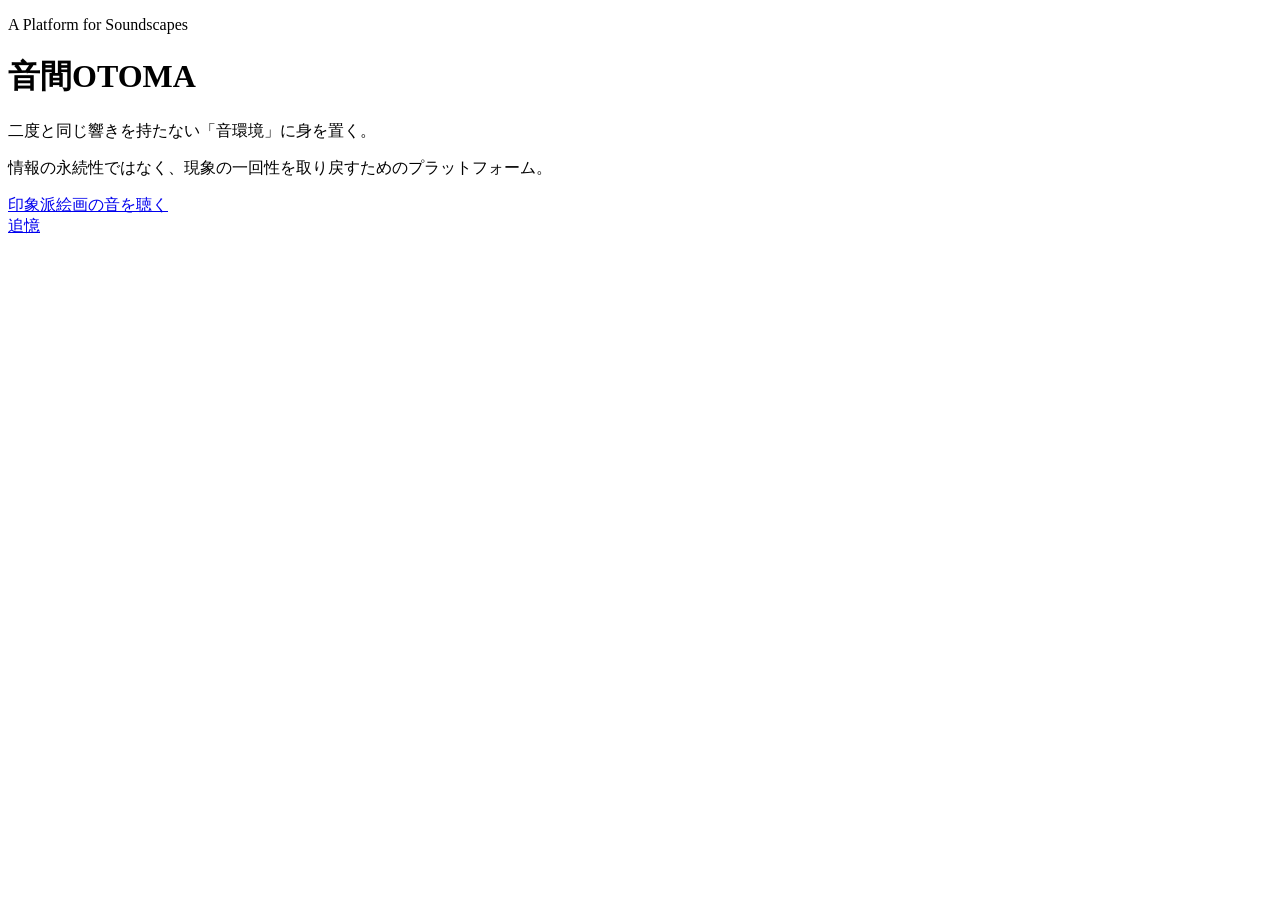
==== index.html @ 199e4e35 "Create index.html" ====
<!DOCTYPE html>
<html lang="ja">
<head>
    <meta charset="UTF-8">
    <meta name="viewport" content="width=device-width, initial-scale=1.0">
    <title>音間 OTOMA - 音世界のためのプラットフォーム</title>
    
    <link rel="preconnect" href="https://fonts.googleapis.com">
    <link rel="preconnect" href="https://fonts.gstatic.com" crossorigin>
    <link href="https://fonts.googleapis.com/css2?family=Noto+Sans+JP:wght@400;500;700&display=swap" rel="stylesheet">
    <link rel="stylesheet" href="style.css">
</head>
<body>
    <div class="cursor"></div>
    <div class="cursor-follower"></div>
    <div class="noise-overlay"></div>

    <main class="wrapper">
        <header class="header reveal-target">
            <p class="subtitle">A Platform for Soundscapes</p>
            <h1 class="title">音間<span class="title-sub">OTOMA</span></h1>
        </header>
        
        <section class="concept reveal-target">
            <p>二度と同じ響きを持たない「音環境」に身を置く。</p>
            <p>情報の永続性ではなく、現象の一回性を取り戻すためのプラットフォーム。</p>
        </section>

        <nav aria-label="展示作品一覧" class="exhibition-nav reveal-target">
            <div class="works-grid">
                
                <a href="./album_impressionism.html" class="work-square hover-target">
                    <div class="work-drawing" style="background-image: url('image/impressionism.jpg');"></div>
                    <div class="work-info">
                        <span class="work-title">印象派絵画の音を聴く</span>
                    </div>
                </a>

                <a href="./album_reminiscence.html" class="work-square hover-target">
                    <div class="work-drawing" style="background-image: url('image/reminiscence.jpg');"></div>
                    <div class="work-info">
                        <span class="work-title">追憶</span>
                    </div>
                </a>

            </div>
        </nav>
    </main>

    <script>
        const cursor = document.querySelector('.cursor');
        const follower = document.querySelector('.cursor-follower');
        const hoverTargets = document.querySelectorAll('.hover-target');

        if (window.matchMedia("(pointer: fine)").matches) {
            document.addEventListener('mousemove', (e) => {
                cursor.style.transform = `translate(${e.clientX}px, ${e.clientY}px)`;
                setTimeout(() => {
                    follower.style.transform = `translate(${e.clientX}px, ${e.clientY}px)`;
                }, 80);
            });

            hoverTargets.forEach(target => {
                target.addEventListener('mouseenter', () => {
                    cursor.classList.add('is-active');
                    follower.classList.add('is-active');
                });
                target.addEventListener('mouseleave', () => {
                    cursor.classList.remove('is-active');
                    follower.classList.remove('is-active');
                });
            });
        }
    </script>
</body>
</html>
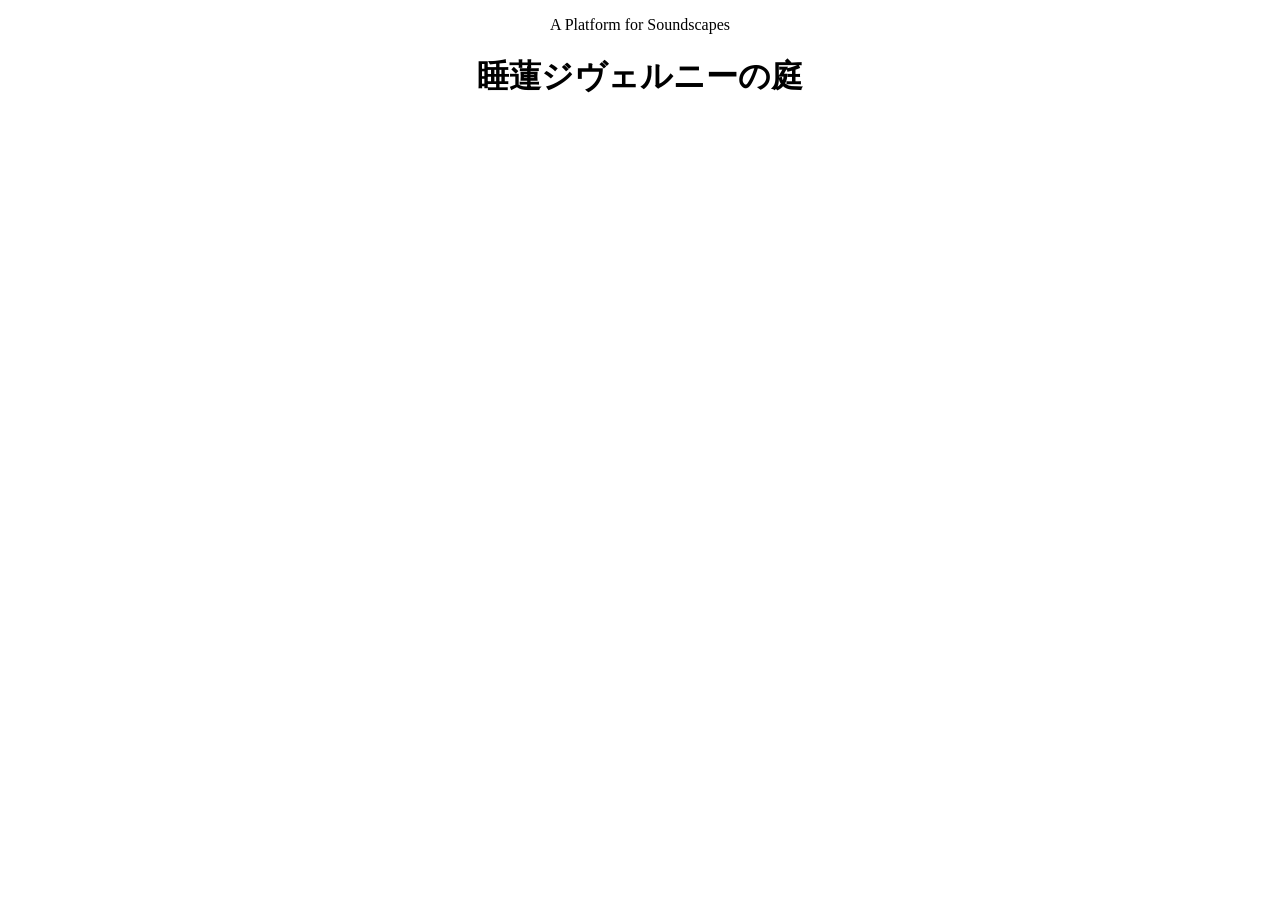
==== commit 7ec5d3be: "Update index.html" ====
--- a/index.html
+++ b/index.html
@@ -3,51 +3,130 @@
 <head>
     <meta charset="UTF-8">
     <meta name="viewport" content="width=device-width, initial-scale=1.0">
-    <title>音間 OTOMA - 音世界のためのプラットフォーム</title>
+    <title>音場 (OTOBA) - 睡蓮 / ジヴェルニーの庭</title>
     
     <link rel="preconnect" href="https://fonts.googleapis.com">
     <link rel="preconnect" href="https://fonts.gstatic.com" crossorigin>
     <link href="https://fonts.googleapis.com/css2?family=Noto+Sans+JP:wght@400;500;700&display=swap" rel="stylesheet">
+    
     <link rel="stylesheet" href="style.css">
+    <style>
+        .demo-container {
+            text-align: center;
+            margin-top: 4rem;
+        }
+        .play-btn {
+            background: transparent;
+            border: 1px solid rgba(255, 255, 255, 0.5);
+            color: #ffffff;
+            padding: 1.2rem 3rem;
+            font-size: 1rem;
+            letter-spacing: 0.15em;
+            cursor: pointer;
+            transition: all 0.4s ease;
+            font-family: var(--font-sans);
+            border-radius: 2px;
+        }
+        @media (hover: hover) {
+            .play-btn:hover {
+                background: #ffffff;
+                color: #050505;
+            }
+        }
+        #status-area {
+            margin-top: 2.5rem;
+            opacity: 0;
+            transition: opacity 0.8s ease;
+            pointer-events: none;
+        }
+        #status-area.visible {
+            opacity: 1;
+            pointer-events: auto;
+        }
+        .assigned-track {
+            display: block;
+            font-size: 1.4rem;
+            color: #ffffff;
+            margin-top: 0.5rem;
+            font-weight: 500;
+            letter-spacing: 0.2em;
+        }
+        .instruction-text {
+            font-size: 0.95rem;
+            color: var(--text-muted);
+            letter-spacing: 0.1em;
+            line-height: 1.8;
+            margin-top: 2rem;
+        }
+    </style>
 </head>
-<body>
+<body style="align-items: center; justify-content: center;">
     <div class="cursor"></div>
     <div class="cursor-follower"></div>
     <div class="noise-overlay"></div>
 
     <main class="wrapper">
-        <header class="header reveal-target">
-            <p class="subtitle">A Platform for Soundscapes</p>
-            <h1 class="title">音間<span class="title-sub">OTOMA</span></h1>
-        </header>
-        
-        <section class="concept reveal-target">
-            <p>二度と同じ響きを持たない「音環境」に身を置く。</p>
-            <p>情報の永続性ではなく、現象の一回性を取り戻すためのプラットフォーム。</p>
-        </section>
+        <div class="reveal-target" style="text-align: center;">
+            
+            <div class="album-header">
+                <p class="subtitle">A Platform for Soundscapes</p>
+                <h1 class="title">睡蓮<span class="title-sub">ジヴェルニーの庭</span></h1>
+            </div>
 
-        <nav aria-label="展示作品一覧" class="exhibition-nav reveal-target">
-            <div class="works-grid">
+            <div class="demo-container">
+                <button id="join-btn" class="play-btn hover-target">空間に参加する</button>
                 
-                <a href="./album_impressionism.html" class="work-square hover-target">
-                    <div class="work-drawing" style="background-image: url('image/impressionism.jpg');"></div>
-                    <div class="work-info">
-                        <span class="work-title">印象派絵画の音を聴く</span>
-                    </div>
-                </a>
+                <div id="status-area">
+                    <span class="instruction-text">あなたの役割：</span>
+                    <span id="track-name" class="assigned-track">--</span>
+                    
+                    <p class="instruction-text">
+                        端末を机に置き、音が空間で混ざり合うのを体験してください。
+                    </p>
+                </div>
+            </div>
 
-                <a href="./album_reminiscence.html" class="work-square hover-target">
-                    <div class="work-drawing" style="background-image: url('image/reminiscence.jpg');"></div>
-                    <div class="work-info">
-                        <span class="work-title">追憶</span>
-                    </div>
-                </a>
-
-            </div>
-        </nav>
+        </div>
     </main>
 
     <script>
+        // 用意する音声ファイルのリスト（同じ長さのループ音源を推奨）
+        const soundPool = [
+            { src: 'audio/track1.mp3', name: '水面の揺らぎ' },
+            { src: 'audio/track2.mp3', name: '風と葉の擦れ' },
+            { src: 'audio/track3.mp3', name: '遠くのざわめき' },
+            { src: 'audio/track4.mp3', name: '空間の響き' },
+            { src: 'audio/track5.mp3', name: '光の粒子' }
+        ];
+
+        let currentAudio = null;
+        const joinBtn = document.getElementById('join-btn');
+        const statusArea = document.getElementById('status-area');
+        const trackNameDisplay = document.getElementById('track-name');
+
+        joinBtn.addEventListener('click', () => {
+            if (currentAudio) return;
+
+            // ランダムに1つのトラックを選択
+            const randomIndex = Math.floor(Math.random() * soundPool.length);
+            const selectedSound = soundPool[randomIndex];
+
+            // オーディオの生成と再生
+            currentAudio = new Audio(selectedSound.src);
+            currentAudio.loop = true;
+            
+            currentAudio.play().then(() => {
+                // 再生成功時のUI切り替え
+                joinBtn.style.display = 'none';
+                trackNameDisplay.textContent = selectedSound.name;
+                statusArea.classList.add('visible');
+            }).catch(error => {
+                console.error("再生エラー:", error);
+                alert("音声の再生に失敗しました。マナーモード等の設定をご確認ください。");
+            });
+        });
+
+        // カスタムカーソルの処理
         const cursor = document.querySelector('.cursor');
         const follower = document.querySelector('.cursor-follower');
         const hoverTargets = document.querySelectorAll('.hover-target');
@@ -55,20 +134,11 @@
         if (window.matchMedia("(pointer: fine)").matches) {
             document.addEventListener('mousemove', (e) => {
                 cursor.style.transform = `translate(${e.clientX}px, ${e.clientY}px)`;
-                setTimeout(() => {
-                    follower.style.transform = `translate(${e.clientX}px, ${e.clientY}px)`;
-                }, 80);
+                setTimeout(() => { follower.style.transform = `translate(${e.clientX}px, ${e.clientY}px)`; }, 80);
             });
-
             hoverTargets.forEach(target => {
-                target.addEventListener('mouseenter', () => {
-                    cursor.classList.add('is-active');
-                    follower.classList.add('is-active');
-                });
-                target.addEventListener('mouseleave', () => {
-                    cursor.classList.remove('is-active');
-                    follower.classList.remove('is-active');
-                });
+                target.addEventListener('mouseenter', () => { cursor.classList.add('is-active'); follower.classList.add('is-active'); });
+                target.addEventListener('mouseleave', () => { cursor.classList.remove('is-active'); follower.classList.remove('is-active'); });
             });
         }
     </script>
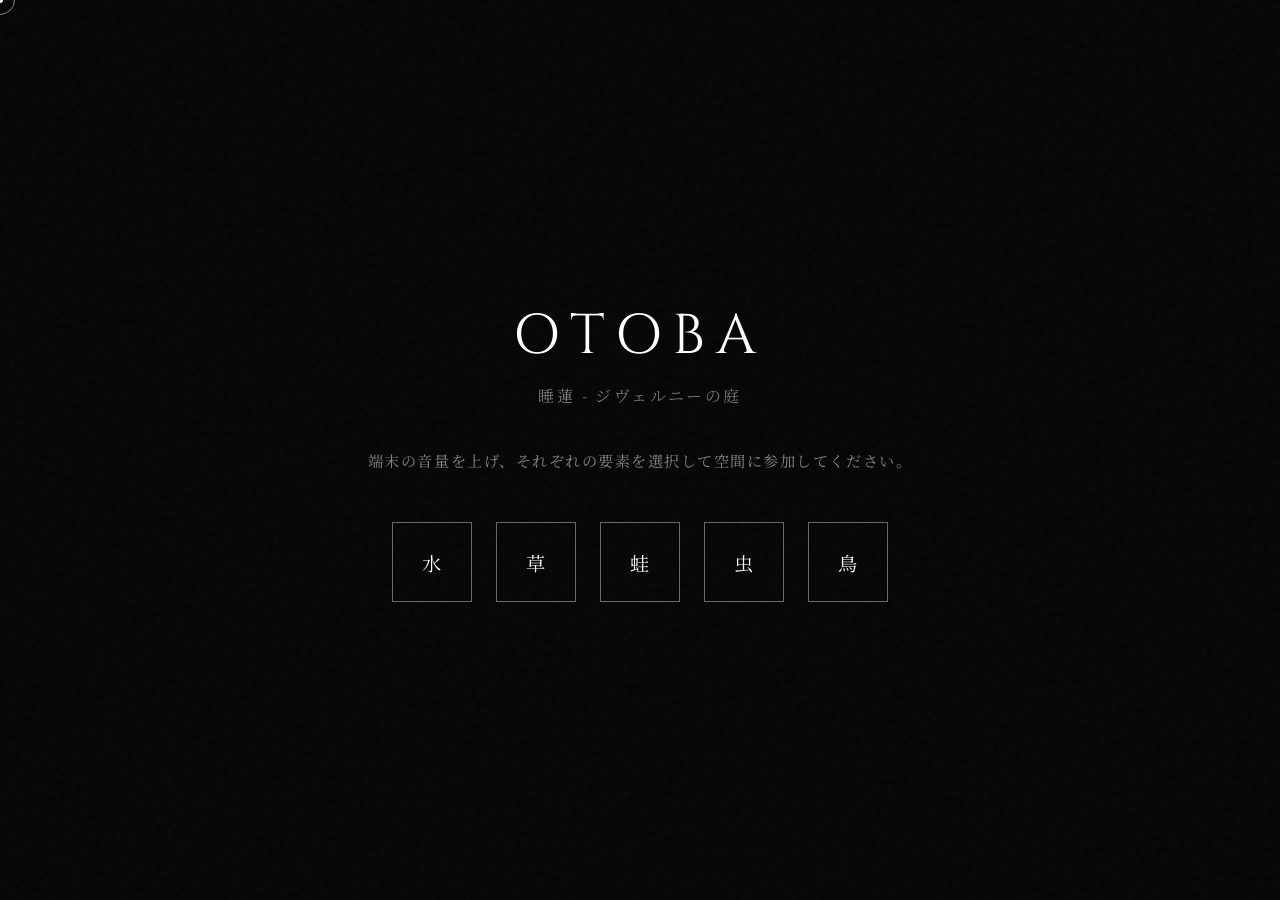
==== commit 13569a63: "Update index.html" ====
--- a/index.html
+++ b/index.html
@@ -3,130 +3,48 @@
 <head>
     <meta charset="UTF-8">
     <meta name="viewport" content="width=device-width, initial-scale=1.0">
-    <title>音場 (OTOBA) - 睡蓮 / ジヴェルニーの庭</title>
+    <title>OTOBA | 睡蓮 - ジヴェルニーの庭</title>
     
+    <!-- フォントの読み込み（欧文ロゴ用のCinzelと、全体用の明朝体） -->
     <link rel="preconnect" href="https://fonts.googleapis.com">
     <link rel="preconnect" href="https://fonts.gstatic.com" crossorigin>
-    <link href="https://fonts.googleapis.com/css2?family=Noto+Sans+JP:wght@400;500;700&display=swap" rel="stylesheet">
+    <link href="https://fonts.googleapis.com/css2?family=Cinzel:wght@400;700&family=Noto+Serif+JP:wght@300;400;500&display=swap" rel="stylesheet">
     
     <link rel="stylesheet" href="style.css">
-    <style>
-        .demo-container {
-            text-align: center;
-            margin-top: 4rem;
-        }
-        .play-btn {
-            background: transparent;
-            border: 1px solid rgba(255, 255, 255, 0.5);
-            color: #ffffff;
-            padding: 1.2rem 3rem;
-            font-size: 1rem;
-            letter-spacing: 0.15em;
-            cursor: pointer;
-            transition: all 0.4s ease;
-            font-family: var(--font-sans);
-            border-radius: 2px;
-        }
-        @media (hover: hover) {
-            .play-btn:hover {
-                background: #ffffff;
-                color: #050505;
-            }
-        }
-        #status-area {
-            margin-top: 2.5rem;
-            opacity: 0;
-            transition: opacity 0.8s ease;
-            pointer-events: none;
-        }
-        #status-area.visible {
-            opacity: 1;
-            pointer-events: auto;
-        }
-        .assigned-track {
-            display: block;
-            font-size: 1.4rem;
-            color: #ffffff;
-            margin-top: 0.5rem;
-            font-weight: 500;
-            letter-spacing: 0.2em;
-        }
-        .instruction-text {
-            font-size: 0.95rem;
-            color: var(--text-muted);
-            letter-spacing: 0.1em;
-            line-height: 1.8;
-            margin-top: 2rem;
-        }
-    </style>
 </head>
-<body style="align-items: center; justify-content: center;">
+<body>
+    <!-- カスタムカーソルとノイズ -->
     <div class="cursor"></div>
     <div class="cursor-follower"></div>
     <div class="noise-overlay"></div>
 
     <main class="wrapper">
-        <div class="reveal-target" style="text-align: center;">
+        <div class="reveal-target">
             
+            <!-- ロゴとタイトル部分 -->
             <div class="album-header">
-                <p class="subtitle">A Platform for Soundscapes</p>
-                <h1 class="title">睡蓮<span class="title-sub">ジヴェルニーの庭</span></h1>
+                <h1 class="logo">OTOBA</h1>
+                <p class="subtitle">睡蓮 - ジヴェルニーの庭</p>
             </div>
 
-            <div class="demo-container">
-                <button id="join-btn" class="play-btn hover-target">空間に参加する</button>
-                
-                <div id="status-area">
-                    <span class="instruction-text">あなたの役割：</span>
-                    <span id="track-name" class="assigned-track">--</span>
-                    
-                    <p class="instruction-text">
-                        端末を机に置き、音が空間で混ざり合うのを体験してください。
-                    </p>
-                </div>
+            <p class="instruction">
+                端末の音量を上げ、それぞれの要素を選択して空間に参加してください。
+            </p>
+
+            <!-- 5つの空間へのポータル（WebGLビルドへのリンク） -->
+            <div class="square-container">
+                <a href="build_water/index.html" class="square-btn hover-target">水</a>
+                <a href="build_grass/index.html" class="square-btn hover-target">草</a>
+                <a href="build_frog/index.html" class="square-btn hover-target">蛙</a>
+                <a href="build_insect/index.html" class="square-btn hover-target">虫</a>
+                <a href="build_bird/index.html" class="square-btn hover-target">鳥</a>
             </div>
 
         </div>
     </main>
 
     <script>
-        // 用意する音声ファイルのリスト（同じ長さのループ音源を推奨）
-        const soundPool = [
-            { src: 'audio/track1.mp3', name: '水面の揺らぎ' },
-            { src: 'audio/track2.mp3', name: '風と葉の擦れ' },
-            { src: 'audio/track3.mp3', name: '遠くのざわめき' },
-            { src: 'audio/track4.mp3', name: '空間の響き' },
-            { src: 'audio/track5.mp3', name: '光の粒子' }
-        ];
-
-        let currentAudio = null;
-        const joinBtn = document.getElementById('join-btn');
-        const statusArea = document.getElementById('status-area');
-        const trackNameDisplay = document.getElementById('track-name');
-
-        joinBtn.addEventListener('click', () => {
-            if (currentAudio) return;
-
-            // ランダムに1つのトラックを選択
-            const randomIndex = Math.floor(Math.random() * soundPool.length);
-            const selectedSound = soundPool[randomIndex];
-
-            // オーディオの生成と再生
-            currentAudio = new Audio(selectedSound.src);
-            currentAudio.loop = true;
-            
-            currentAudio.play().then(() => {
-                // 再生成功時のUI切り替え
-                joinBtn.style.display = 'none';
-                trackNameDisplay.textContent = selectedSound.name;
-                statusArea.classList.add('visible');
-            }).catch(error => {
-                console.error("再生エラー:", error);
-                alert("音声の再生に失敗しました。マナーモード等の設定をご確認ください。");
-            });
-        });
-
-        // カスタムカーソルの処理
+        // カスタムカーソルの処理（元の美しい動きをそのまま維持）
         const cursor = document.querySelector('.cursor');
         const follower = document.querySelector('.cursor-follower');
         const hoverTargets = document.querySelectorAll('.hover-target');
--- a/style.css
+++ b/style.css
@@ -0,0 +1,141 @@
+/* ==========================================
+   1. Typography & Base
+========================================== */
+:root {
+    --bg-color: #050505;
+    --text-main: #ffffff;
+    --text-muted: #888888;
+    --font-serif: 'Noto Serif JP', serif;
+}
+
+* { box-sizing: border-box; margin: 0; padding: 0; }
+
+body {
+    background-color: var(--bg-color);
+    color: var(--text-main);
+    font-family: var(--font-serif); /* 全体を明朝体に統一 */
+    -webkit-font-smoothing: antialiased;
+    -moz-osx-font-smoothing: grayscale;
+    min-height: 100vh;
+    display: flex;
+    justify-content: center;
+    align-items: center;
+    padding: 3rem 2rem;
+    position: relative;
+    cursor: none; 
+}
+
+/* ==========================================
+   2. Custom Cursor
+========================================== */
+@media (pointer: fine) {
+    .cursor, .cursor-follower {
+        position: fixed; top: 0; left: 0;
+        pointer-events: none; border-radius: 50%;
+        transform: translate(-50%, -50%); z-index: 9999;
+    }
+    .cursor {
+        width: 6px; height: 6px; background-color: #ffffff;
+        transition: transform 0.1s ease, width 0.3s ease, height 0.3s ease;
+    }
+    .cursor-follower {
+        width: 30px; height: 30px; border: 1px solid rgba(255, 255, 255, 0.5);
+        transition: transform 0.2s ease, width 0.3s ease, height 0.3s ease, background-color 0.3s ease;
+    }
+    .cursor.is-active { opacity: 0; }
+    .cursor-follower.is-active {
+        width: 60px; height: 60px; background-color: #ffffff;
+        mix-blend-mode: difference; border: none;
+    }
+}
+a { cursor: none; }
+
+/* ==========================================
+   3. ノイズ＆レイアウト
+========================================== */
+.noise-overlay {
+    position: fixed; top: 0; left: 0; width: 100%; height: 100%;
+    background-image: url("data:image/svg+xml,%3Csvg viewBox='0 0 200 200' xmlns='http://www.w3.org/2000/svg'%3E%3Cfilter id='noiseFilter'%3E%3CfeTurbulence type='fractalNoise' baseFrequency='0.8' numOctaves='3' stitchTiles='stitch'/%3E%3C/filter%3E%3Crect width='100%25' height='100%25' filter='url(%23noiseFilter)' opacity='0.03'/%3E%3C/svg%3E");
+    pointer-events: none; z-index: -1;
+}
+
+.wrapper { max-width: 760px; width: 100%; margin: 0 auto; text-align: center; }
+
+.reveal-target {
+    opacity: 0; transform: translateY(20px);
+    animation: revealUp 1.2s cubic-bezier(0.2, 0.8, 0.2, 1) forwards;
+}
+
+@keyframes revealUp { to { opacity: 1; transform: translateY(0); } }
+
+/* ==========================================
+   4. Typography (Header & Text)
+========================================== */
+.album-header { margin-bottom: 2.5rem; }
+
+.logo {
+    font-family: 'Cinzel', serif; /* OTOBAロゴ用 */
+    font-size: 3.5rem;
+    font-weight: 400;
+    letter-spacing: 0.2em;
+    margin: 0 0 10px 0;
+}
+
+.subtitle {
+    font-size: 1rem;
+    font-weight: 300;
+    letter-spacing: 0.15em;
+    color: var(--text-muted);
+    margin: 0;
+}
+
+.instruction {
+    color: var(--text-muted);
+    font-size: 0.95rem;
+    letter-spacing: 0.1em;
+    margin-bottom: 3rem;
+    line-height: 1.8;
+}
+
+/* ==========================================
+   5. Square Interface (5つの役割の入り口)
+========================================== */
+.square-container {
+    display: flex;
+    flex-wrap: wrap;
+    justify-content: center;
+    gap: 1.5rem;
+    max-width: 500px;
+    margin: 0 auto;
+}
+
+.square-btn {
+    display: flex; /* 文字を中央に配置 */
+    justify-content: center;
+    align-items: center;
+    width: 80px;
+    height: 80px;
+    background: transparent;
+    border: 1px solid rgba(255, 255, 255, 0.4);
+    color: #ffffff;
+    font-size: 1.2rem;
+    letter-spacing: 0.1em;
+    transition: all 0.5s cubic-bezier(0.2, 0.8, 0.2, 1);
+    text-decoration: none;
+}
+
+/* PC（マウスあり）のホバーエフェクト */
+@media (hover: hover) {
+    .square-btn:hover {
+        background: #ffffff;
+        color: #000000; /* ホバー時は文字を黒く反転 */
+        border-color: #ffffff;
+        transform: scale(1.05);
+    }
+}
+
+/* スマホ（指タッチ操作）時のエフェクト */
+.square-btn:active {
+    background: rgba(255, 255, 255, 0.2);
+    transform: scale(0.95);
+}
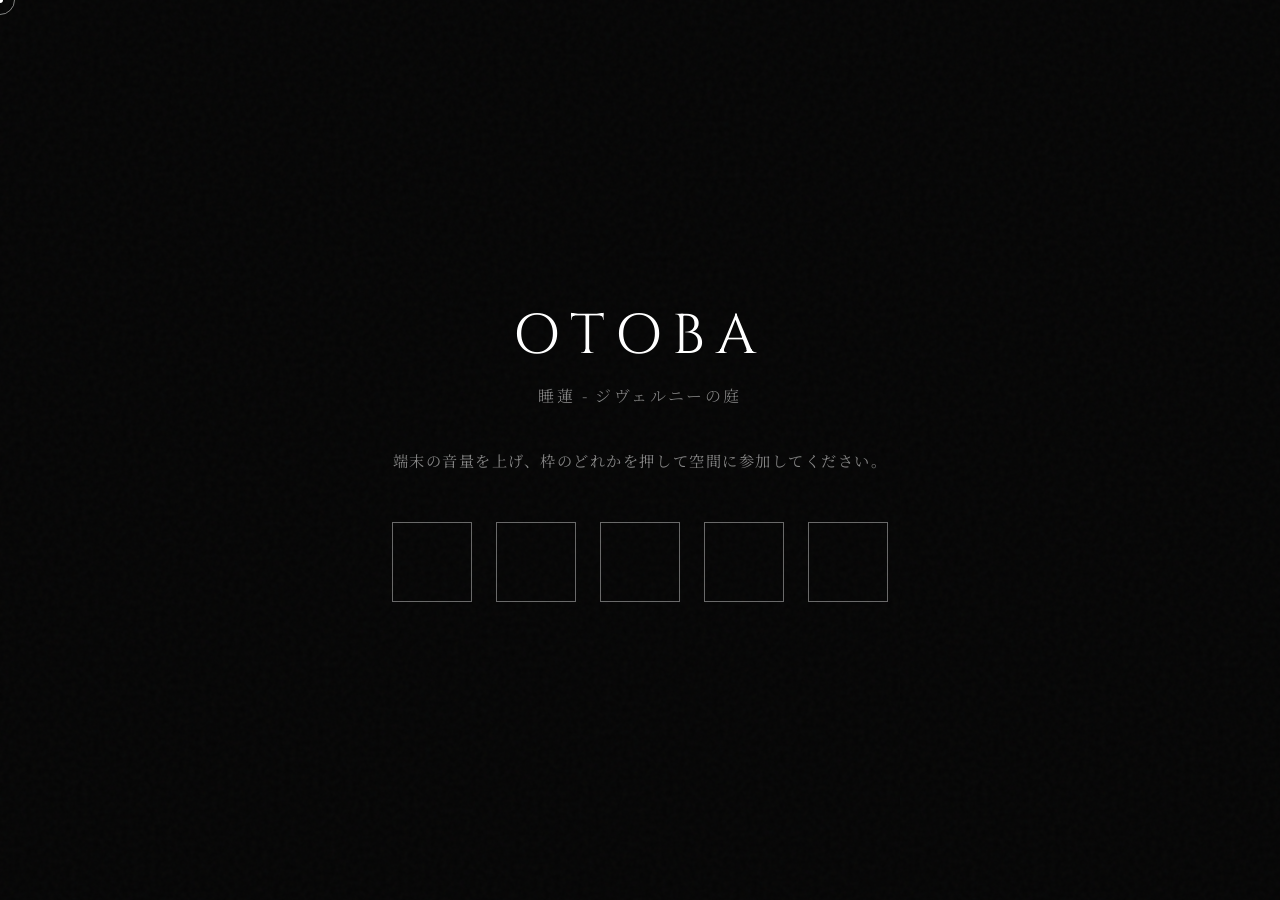
==== commit de2e45ff: "Update index.html" ====
--- a/index.html
+++ b/index.html
@@ -5,7 +5,6 @@
     <meta name="viewport" content="width=device-width, initial-scale=1.0">
     <title>OTOBA | 睡蓮 - ジヴェルニーの庭</title>
     
-    <!-- フォントの読み込み（欧文ロゴ用のCinzelと、全体用の明朝体） -->
     <link rel="preconnect" href="https://fonts.googleapis.com">
     <link rel="preconnect" href="https://fonts.gstatic.com" crossorigin>
     <link href="https://fonts.googleapis.com/css2?family=Cinzel:wght@400;700&family=Noto+Serif+JP:wght@300;400;500&display=swap" rel="stylesheet">
@@ -13,7 +12,8 @@
     <link rel="stylesheet" href="style.css">
 </head>
 <body>
-    <!-- カスタムカーソルとノイズ -->
+    <div id="bg-image"></div>
+
     <div class="cursor"></div>
     <div class="cursor-follower"></div>
     <div class="noise-overlay"></div>
@@ -21,30 +21,40 @@
     <main class="wrapper">
         <div class="reveal-target">
             
-            <!-- ロゴとタイトル部分 -->
             <div class="album-header">
                 <h1 class="logo">OTOBA</h1>
                 <p class="subtitle">睡蓮 - ジヴェルニーの庭</p>
             </div>
 
             <p class="instruction">
-                端末の音量を上げ、それぞれの要素を選択して空間に参加してください。
+                端末の音量を上げ、枠のどれかを押して空間に参加してください。
             </p>
 
-            <!-- 5つの空間へのポータル（WebGLビルドへのリンク） -->
             <div class="square-container">
-                <a href="build_water/index.html" class="square-btn hover-target">水</a>
-                <a href="build_grass/index.html" class="square-btn hover-target">草</a>
-                <a href="build_frog/index.html" class="square-btn hover-target">蛙</a>
-                <a href="build_insect/index.html" class="square-btn hover-target">虫</a>
-                <a href="build_bird/index.html" class="square-btn hover-target">鳥</a>
+                <a href="build_water/index.html" class="square-btn hover-target"></a>
+                <a href="build_grass/index.html" class="square-btn hover-target"></a>
+                <a href="build_frog/index.html" class="square-btn hover-target"></a>
+                <a href="build_insect/index.html" class="square-btn hover-target"></a>
+                <a href="build_bird/index.html" class="square-btn hover-target"></a>
             </div>
 
         </div>
     </main>
 
     <script>
-        // カスタムカーソルの処理（元の美しい動きをそのまま維持）
+        // 背景切り替えの処理
+        const bgImage = document.getElementById('bg-image');
+        
+        // 画面全体へのクリック（タップ）を検知
+        document.addEventListener('click', (e) => {
+            // 四角い枠（ボタン）を押した場合はリンク遷移を優先し、背景は切り替えない
+            if (e.target.closest('.square-btn')) return;
+            
+            // 背景画像の表示・非表示クラスを切り替える
+            bgImage.classList.toggle('is-visible');
+        });
+
+        // カスタムカーソルの処理
         const cursor = document.querySelector('.cursor');
         const follower = document.querySelector('.cursor-follower');
         const hoverTargets = document.querySelectorAll('.hover-target');
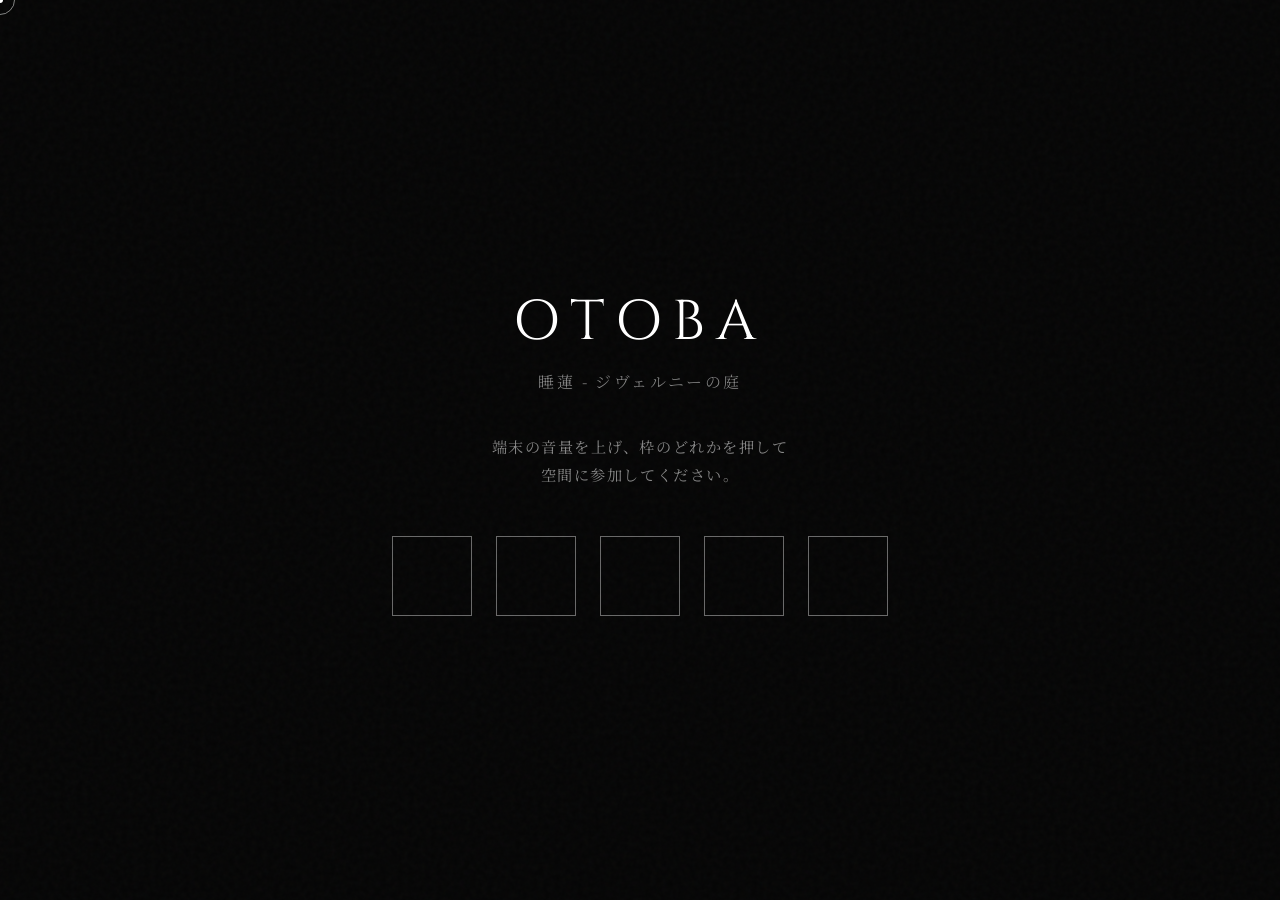
==== commit cc7dfc5d: "Update index.html" ====
--- a/index.html
+++ b/index.html
@@ -16,7 +16,10 @@
 
     <div class="cursor"></div>
     <div class="cursor-follower"></div>
+
     <div class="noise-overlay"></div>
+
+    <div id="bg-trigger" class="background-trigger"></div>
 
     <main class="wrapper">
         <div class="reveal-target">
@@ -27,7 +30,7 @@
             </div>
 
             <p class="instruction">
-                端末の音量を上げ、枠のどれかを押して空間に参加してください。
+                端末の音量を上げ、枠のどれかを押して<br>空間に参加してください。
             </p>
 
             <div class="square-container">
@@ -42,19 +45,18 @@
     </main>
 
     <script>
-        // 背景切り替えの処理
         const bgImage = document.getElementById('bg-image');
-        
-        // 画面全体へのクリック（タップ）を検知
-        document.addEventListener('click', (e) => {
-            // 四角い枠（ボタン）を押した場合はリンク遷移を優先し、背景は切り替えない
-            if (e.target.closest('.square-btn')) return;
-            
-            // 背景画像の表示・非表示クラスを切り替える
-            bgImage.classList.toggle('is-visible');
-        });
+        const bgTrigger = document.getElementById('bg-trigger');
 
-        // カスタムカーソルの処理
+        // 背景切り替えの処理（【修正】専用レイヤーをクリック検知対象に）
+        if (bgTrigger && bgImage) {
+            bgTrigger.addEventListener('click', () => {
+                // 背景画像の表示・非表示クラスを切り替える
+                bgImage.classList.toggle('is-visible');
+            });
+        }
+
+        // カスタムカーソルの処理（変更なし）
         const cursor = document.querySelector('.cursor');
         const follower = document.querySelector('.cursor-follower');
         const hoverTargets = document.querySelectorAll('.hover-target');
--- a/style.css
+++ b/style.css
@@ -13,7 +13,7 @@
 body {
     background-color: var(--bg-color);
     color: var(--text-main);
-    font-family: var(--font-serif); /* 全体を明朝体に統一 */
+    font-family: var(--font-serif);
     -webkit-font-smoothing: antialiased;
     -moz-osx-font-smoothing: grayscale;
     min-height: 100vh;
@@ -23,10 +23,35 @@
     padding: 3rem 2rem;
     position: relative;
     cursor: none; 
+    overflow: hidden;
 }
 
 /* ==========================================
-   2. Custom Cursor
+   2. Background Image Layer
+========================================== */
+#bg-image {
+    position: fixed;
+    top: 0;
+    left: 0;
+    width: 100%;
+    height: 100%;
+    /* ここに画像ファイルのパスを指定する */
+    background-image: url('image/background.jpg'); 
+    background-size: cover;
+    background-position: center;
+    opacity: 0;
+    transition: opacity 1.5s cubic-bezier(0.2, 0.8, 0.2, 1);
+    z-index: -2;
+    pointer-events: none;
+}
+
+/* 画面タップ時に付与されるクラス */
+#bg-image.is-visible {
+    opacity: 0.35; /* 画像の明るさ。文字の視認性を保つため暗めに設定 */
+}
+
+/* ==========================================
+   3. Custom Cursor
 ========================================== */
 @media (pointer: fine) {
     .cursor, .cursor-follower {
@@ -51,7 +76,7 @@
 a { cursor: none; }
 
 /* ==========================================
-   3. ノイズ＆レイアウト
+   4. ノイズ＆レイアウト
 ========================================== */
 .noise-overlay {
     position: fixed; top: 0; left: 0; width: 100%; height: 100%;
@@ -69,12 +94,12 @@
 @keyframes revealUp { to { opacity: 1; transform: translateY(0); } }
 
 /* ==========================================
-   4. Typography (Header & Text)
+   5. Typography (Header & Text)
 ========================================== */
 .album-header { margin-bottom: 2.5rem; }
 
 .logo {
-    font-family: 'Cinzel', serif; /* OTOBAロゴ用 */
+    font-family: 'Cinzel', serif;
     font-size: 3.5rem;
     font-weight: 400;
     letter-spacing: 0.2em;
@@ -98,7 +123,7 @@
 }
 
 /* ==========================================
-   5. Square Interface (5つの役割の入り口)
+   6. Square Interface (5つの枠の入り口)
 ========================================== */
 .square-container {
     display: flex;
@@ -110,31 +135,23 @@
 }
 
 .square-btn {
-    display: flex; /* 文字を中央に配置 */
-    justify-content: center;
-    align-items: center;
+    display: block;
     width: 80px;
     height: 80px;
     background: transparent;
     border: 1px solid rgba(255, 255, 255, 0.4);
-    color: #ffffff;
-    font-size: 1.2rem;
-    letter-spacing: 0.1em;
     transition: all 0.5s cubic-bezier(0.2, 0.8, 0.2, 1);
     text-decoration: none;
 }
 
-/* PC（マウスあり）のホバーエフェクト */
 @media (hover: hover) {
     .square-btn:hover {
         background: #ffffff;
-        color: #000000; /* ホバー時は文字を黒く反転 */
         border-color: #ffffff;
         transform: scale(1.05);
     }
 }
 
-/* スマホ（指タッチ操作）時のエフェクト */
 .square-btn:active {
     background: rgba(255, 255, 255, 0.2);
     transform: scale(0.95);
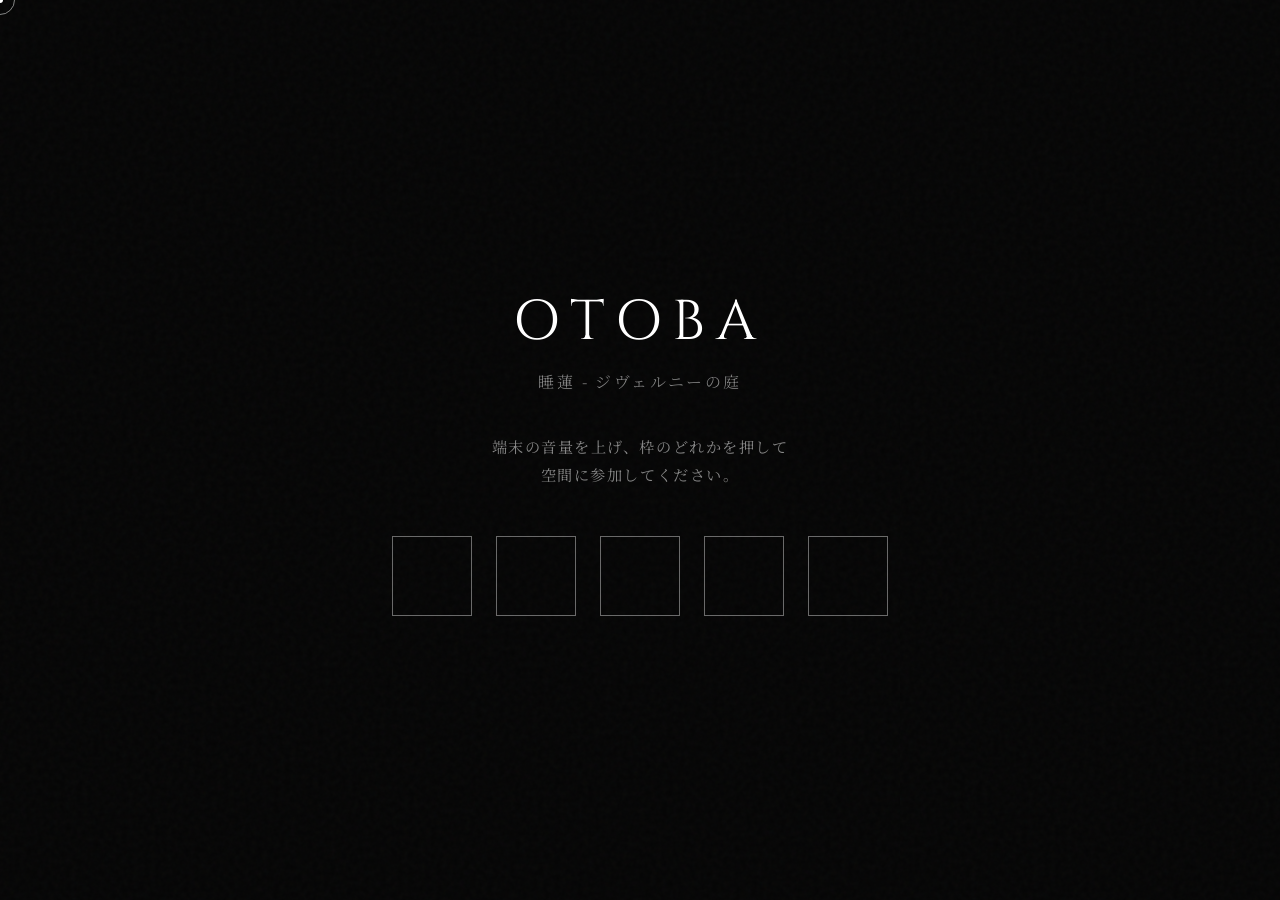
==== commit c54f5a04: "Update index.html" ====
--- a/index.html
+++ b/index.html
@@ -12,14 +12,17 @@
     <link rel="stylesheet" href="style.css">
 </head>
 <body>
+    <!-- 背景クリック・ホバー検知用の透明レイヤー (iOS対応のためのontouchstartを付与) -->
+    <div id="bg-trigger" ontouchstart=""></div>
+    <!-- 背景画像用のレイヤー -->
     <div id="bg-image"></div>
 
+    <!-- カスタムカーソル -->
     <div class="cursor"></div>
     <div class="cursor-follower"></div>
 
+    <!-- ノイズオーバーレイ -->
     <div class="noise-overlay"></div>
-
-    <div id="bg-trigger" class="background-trigger"></div>
 
     <main class="wrapper">
         <div class="reveal-target">
@@ -45,18 +48,7 @@
     </main>
 
     <script>
-        const bgImage = document.getElementById('bg-image');
-        const bgTrigger = document.getElementById('bg-trigger');
-
-        // 背景切り替えの処理（【修正】専用レイヤーをクリック検知対象に）
-        if (bgTrigger && bgImage) {
-            bgTrigger.addEventListener('click', () => {
-                // 背景画像の表示・非表示クラスを切り替える
-                bgImage.classList.toggle('is-visible');
-            });
-        }
-
-        // カスタムカーソルの処理（変更なし）
+        // カスタムカーソルの処理のみ残す（背景制御はCSSに完全移行）
         const cursor = document.querySelector('.cursor');
         const follower = document.querySelector('.cursor-follower');
         const hoverTargets = document.querySelectorAll('.hover-target');
--- a/style.css
+++ b/style.css
@@ -27,27 +27,41 @@
 }
 
 /* ==========================================
-   2. Background Image Layer
+   2. Background Image Layer & Trigger
 ========================================== */
+/* 背景検知レイヤー */
+#bg-trigger {
+    position: fixed;
+    top: 0;
+    left: 0;
+    width: 100%;
+    height: 100%;
+    z-index: 1; /* コンテンツより後ろ */
+    cursor: none;
+    -webkit-tap-highlight-color: transparent;
+}
+
+/* 背景画像レイヤー */
 #bg-image {
     position: fixed;
     top: 0;
     left: 0;
     width: 100%;
     height: 100%;
-    /* ここに画像ファイルのパスを指定する */
+    /* ⚠️ここで画像が読み込めていないと真っ黒なままになるので拡張子(jpgかJPGか)を確認すること */
     background-image: url('image/background.jpg'); 
     background-size: cover;
     background-position: center;
     opacity: 0;
-    transition: opacity 1.5s cubic-bezier(0.2, 0.8, 0.2, 1);
-    z-index: -2;
+    transition: opacity 0.6s cubic-bezier(0.2, 0.8, 0.2, 1);
+    z-index: 0; 
     pointer-events: none;
 }
 
-/* 画面タップ時に付与されるクラス */
-#bg-image.is-visible {
-    opacity: 0.35; /* 画像の明るさ。文字の視認性を保つため暗めに設定 */
+/* 【修正】PCホバー時、またはスマホで触れている間だけ画像を表示 */
+#bg-trigger:hover + #bg-image,
+#bg-trigger:active + #bg-image {
+    opacity: 0.35;
 }
 
 /* ==========================================
@@ -81,10 +95,10 @@
 .noise-overlay {
     position: fixed; top: 0; left: 0; width: 100%; height: 100%;
     background-image: url("data:image/svg+xml,%3Csvg viewBox='0 0 200 200' xmlns='http://www.w3.org/2000/svg'%3E%3Cfilter id='noiseFilter'%3E%3CfeTurbulence type='fractalNoise' baseFrequency='0.8' numOctaves='3' stitchTiles='stitch'/%3E%3C/filter%3E%3Crect width='100%25' height='100%25' filter='url(%23noiseFilter)' opacity='0.03'/%3E%3C/svg%3E");
-    pointer-events: none; z-index: -1;
+    pointer-events: none; z-index: 2; 
 }
 
-.wrapper { max-width: 760px; width: 100%; margin: 0 auto; text-align: center; }
+.wrapper { max-width: 760px; width: 100%; margin: 0 auto; text-align: center; position: relative; z-index: 10; }
 
 .reveal-target {
     opacity: 0; transform: translateY(20px);
@@ -119,7 +133,7 @@
     font-size: 0.95rem;
     letter-spacing: 0.1em;
     margin-bottom: 3rem;
-    line-height: 1.8;
+    line-height: 1.8; 
 }
 
 /* ==========================================
@@ -132,6 +146,7 @@
     gap: 1.5rem;
     max-width: 500px;
     margin: 0 auto;
+    position: relative; z-index: 20; 
 }
 
 .square-btn {
